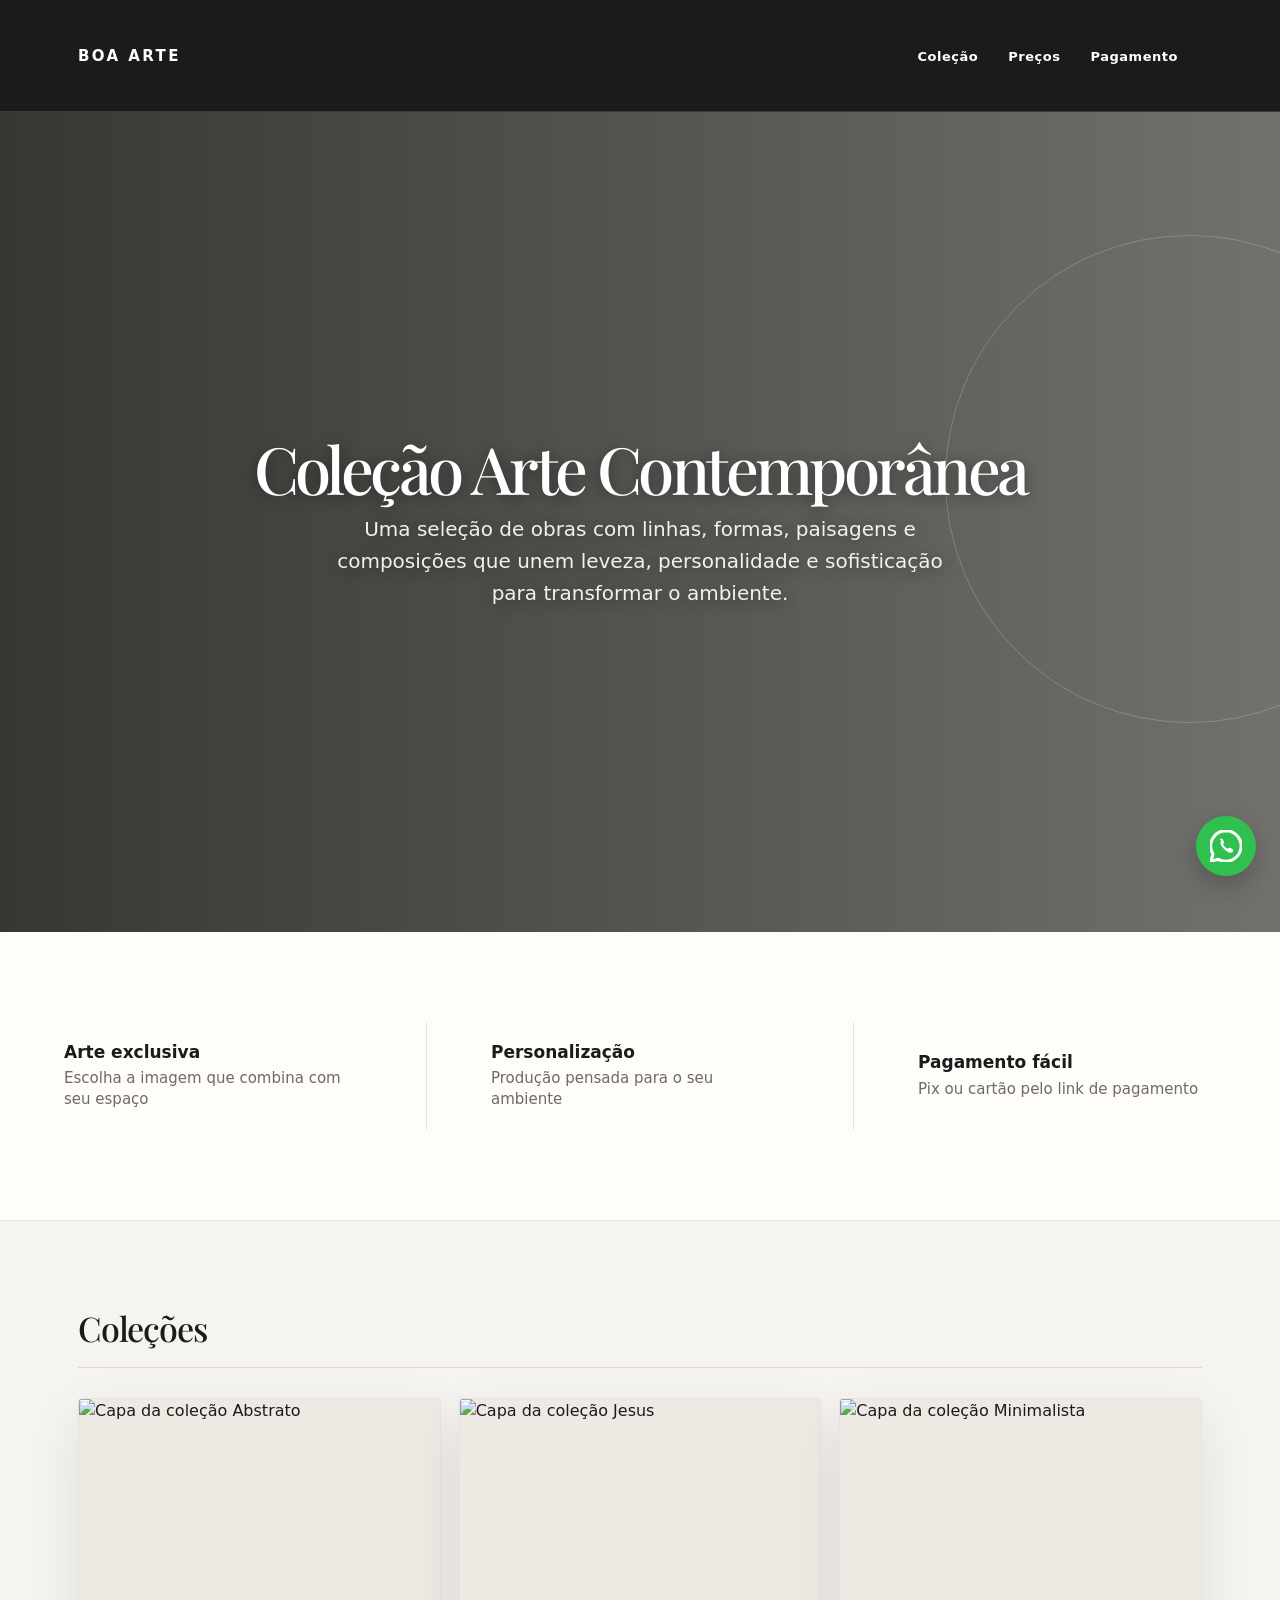
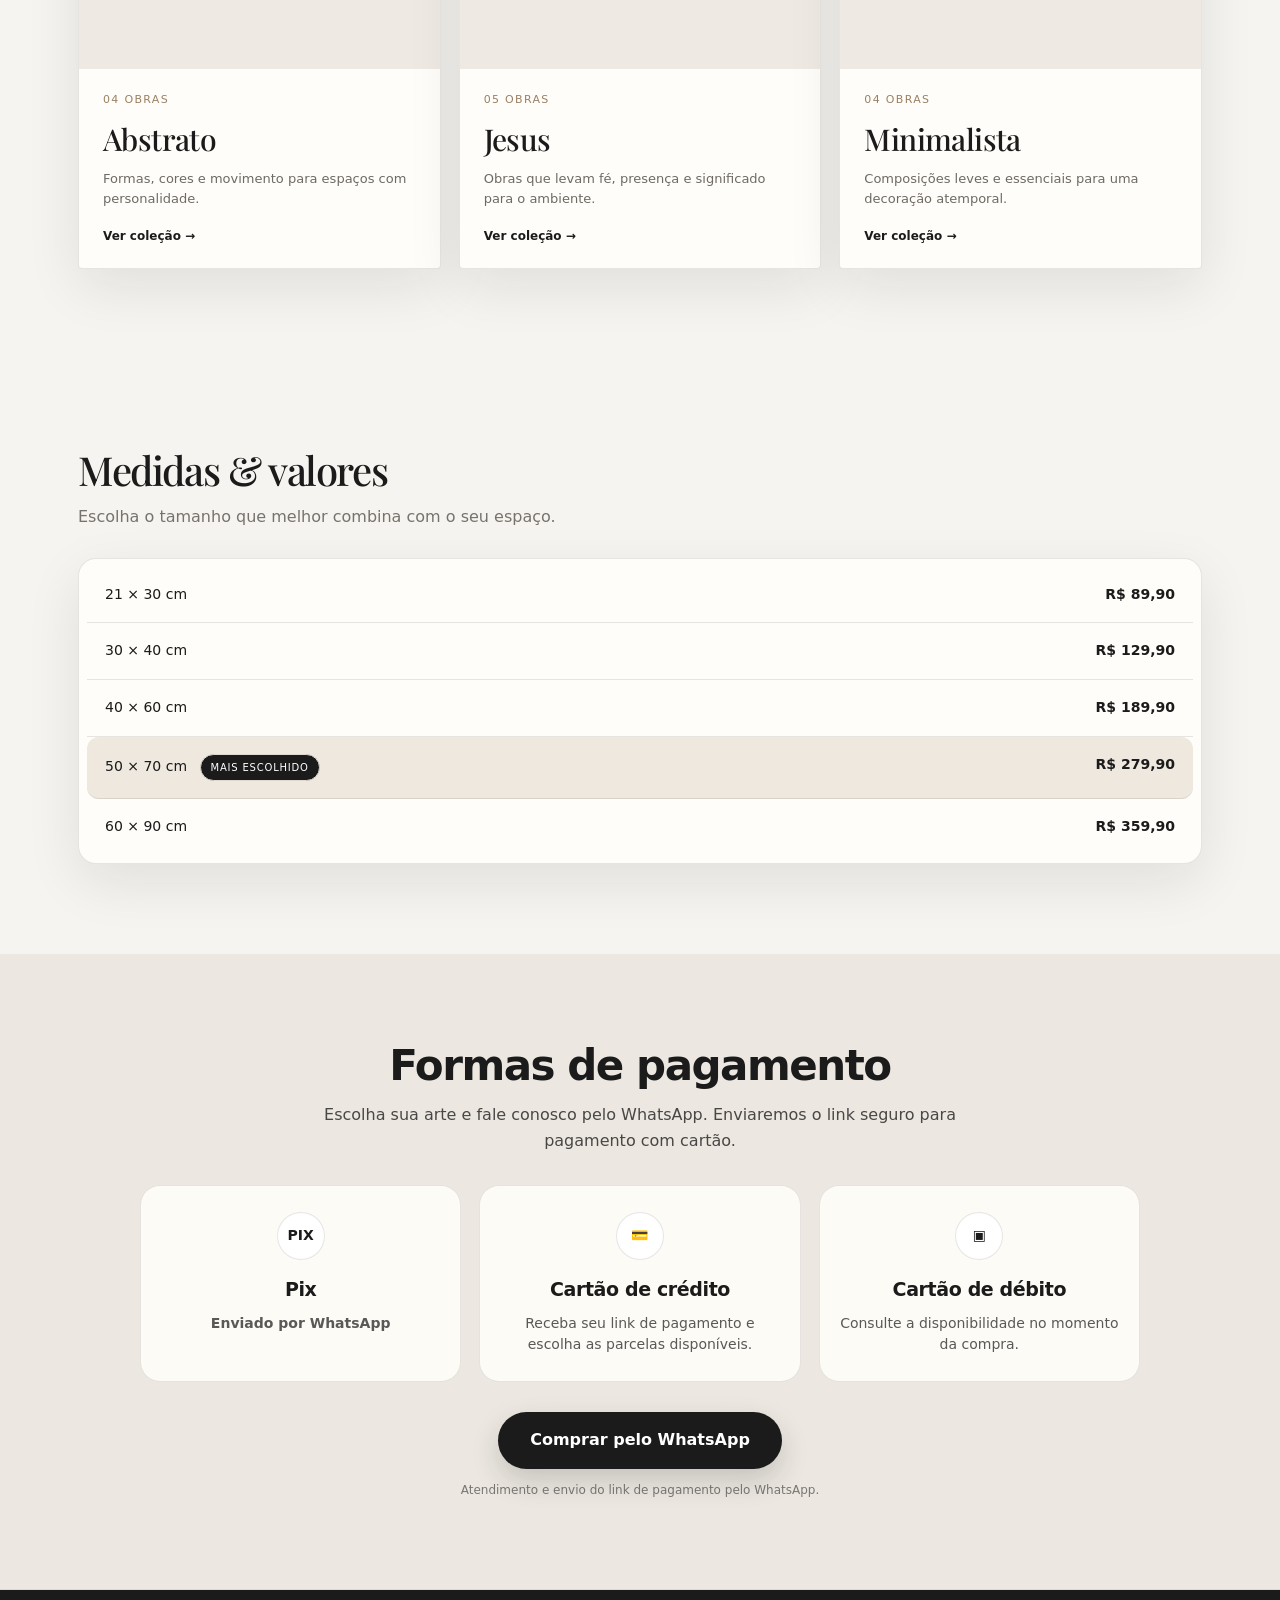
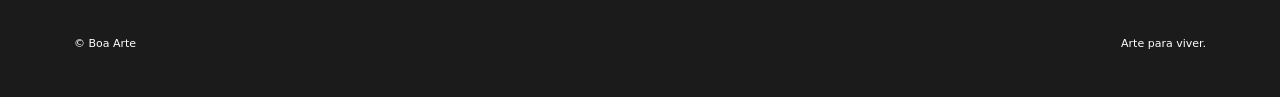
==== index.html @ 012f5e2d "fix: corrige nome do arquivo inicial" ====
<!DOCTYPE html>

<html lang="pt-BR">
<head>
<meta charset="utf-8"/>
<meta content="width=device-width, initial-scale=1.0" name="viewport"/>
<title>Boa Arte — Coleção Arte Contemporânea</title>
<link href="https://fonts.googleapis.com" rel="preconnect"/>
<link crossorigin="" href="https://fonts.gstatic.com" rel="preconnect"/>
<link href="https://fonts.googleapis.com/css2?family=DM+Sans:wght@400;500;600&amp;family=Playfair+Display:wght@500;600&amp;display=swap" rel="stylesheet"/>
<link rel="stylesheet" href="css/style.css">
<script src="js/script.js" defer></script>
</head>

<body class="home">

<header>
<div class="nav">
<div class="logo">BOA ARTE</div>
<nav>
<a href="#colecao">Coleção</a>
<a href="#precos">Preços</a>
<a href="#pagamento">Pagamento</a>
</nav>
</div>
</header>

<main>
<section class="hero">
<div class="hero-title"><h1>Coleção Arte Contemporânea</h1></div>
<div class="hero-description"><p>Uma seleção de obras com linhas, formas, paisagens e composições que unem leveza, personalidade e sofisticação para transformar o ambiente.</p></div>
</section>

<section class="trust-strip" aria-label="Diferenciais Boa Arte">
  <div class="trust-inner">
    <div><strong>Arte exclusiva</strong><span>Escolha a imagem que combina com seu espaço</span></div>
    <div><strong>Personalização</strong><span>Produção pensada para o seu ambiente</span></div>
    <div><strong>Pagamento fácil</strong><span>Pix ou cartão pelo link de pagamento</span></div>
  </div>
</section>

<section class="collection" id="colecao">
  <div class="section-head">
    <div>
      <h2 id="collectionTitle">Coleções</h2>
    </div>
    <a class="collection-back" id="collectionBack" href="#colecao" hidden>← Todas as coleções</a>
  </div>
  <div class="collection-grid" id="collectionGrid" aria-live="polite"></div>
</section>

<section class="prices" id="precos">
<h2>Medidas &amp; valores</h2>
<p class="sub">Escolha o tamanho que melhor combina com o seu espaço.</p>
<div class="price-box">
    <div class="price-row"><span>21 × 30 cm</span><span>R$ 89,90</span></div>
    <div class="price-row"><span>30 × 40 cm</span><span>R$ 129,90</span></div>
    <div class="price-row"><span>40 × 60 cm</span><span>R$ 189,90</span></div>
    <div class="price-row highlight"><span>50 × 70 cm <small class="badge">Mais escolhido</small></span><span>R$ 279,90</span></div>
    <div class="price-row"><span>60 × 90 cm</span><span>R$ 359,90</span></div>
  </div>
</section>

<section id="pagamento" class="payment-section">
  <div class="section-inner">
    <h2>Formas de pagamento</h2>
    <p class="payment-intro">Escolha sua arte e fale conosco pelo WhatsApp. Enviaremos o link seguro para pagamento com cartão.</p>

    <div class="payment-grid">
      <div class="payment-card">
        <div class="payment-icon">PIX</div>
        <h3>Pix</h3>
        <p><strong>Enviado por WhatsApp</strong></p>
      </div>

      <div class="payment-card">
        <div class="payment-icon">💳</div>
        <h3>Cartão de crédito</h3>
        <p>Receba seu link de pagamento e escolha as parcelas disponíveis.</p>
      </div>

      <div class="payment-card">
        <div class="payment-icon">▣</div>
        <h3>Cartão de débito</h3>
        <p>Consulte a disponibilidade no momento da compra.</p>
      </div>
    </div>

    <a class="payment-button" href="https://wa.me/5511963658837?text=Olá!%20Quero%20comprar%20um%20quadro%20da%20Boa%20Arte.%20Gostaria%20de%20receber%20o%20link%20de%20pagamento%20com%20cartão." target="_blank" rel="noopener">
      Comprar pelo WhatsApp
    </a>
    <p class="payment-note">Atendimento e envio do link de pagamento pelo WhatsApp.</p>
  </div>
</section>

</main>
<footer>
<span>© Boa Arte</span>
<span>Arte para viver.</span>
</footer>
<a class="whatsapp-float" href="https://wa.me/5511963658837?text=Ol%C3%A1!%20Quero%20saber%20mais%20sobre%20as%20artes%20da%20Boa%20Arte." target="_blank" rel="noopener" aria-label="Falar com a Boa Arte pelo WhatsApp">
  <span aria-hidden="true"><svg viewBox="3 3 18 18" focusable="false"><path d="M12 3.4a8.6 8.6 0 0 0-7.3 13.1L3.5 20.6l4.2-1.1A8.6 8.6 0 1 0 12 3.4Z" fill="none" stroke="currentColor" stroke-width="1.7" stroke-linejoin="round"/><path d="M8.5 8.2c.2-.3.4-.3.7-.3h.5c.2 0 .4.1.5.4l.7 1.5c.1.2.1.4-.1.6l-.5.6c.6 1.1 1.5 2 2.6 2.6l.6-.5c.2-.2.4-.2.6-.1l1.5.7c.3.1.4.3.4.5v.5c0 .3 0 .5-.3.7-.4.3-1 .5-1.5.4-2.1-.5-4.8-3.2-5.3-5.3-.1-.5.1-1.1.4-1.5Z" fill="currentColor"/></svg></span> WhatsApp
</a>

<div class="image-lightbox" id="imageLightbox" aria-hidden="true">
  <button class="lightbox-close" id="lightboxClose" aria-label="Fechar imagem">&times;</button>
  <img id="lightboxImage" src="" alt="Obra ampliada">
</div>

</body>
</html>
---- css/style.css ----
:root {
  --bg:#f5f1eb;
  --paper:#fbfaf7;
  --ink:#262522;
  --muted:#77736c;
  --line:#ded8cf;
  --accent:#8b6b50;
}
* { box-sizing:border-box; }
html { scroll-behavior:smooth; }
body {
  margin:0;
  background:var(--bg);
  color:var(--ink);
  font-family:"DM Sans",sans-serif;
}
a { color:inherit; text-decoration:none; }
header {
  position:sticky; top:0; z-index:10;
  background:rgba(245,241,235,.9);
  backdrop-filter:blur(14px);
  border-bottom:1px solid rgba(222,216,207,.8);
}
.nav {
  max-width:1180px; margin:auto; padding:18px 28px;
  display:flex; align-items:center; justify-content:space-between;
}
.logo { font-weight:600; letter-spacing:.16em; font-size:15px; }
nav { display:flex; gap:28px; color:var(--muted); font-size:13px; }
nav a:hover { color:var(--ink); }
.hero {
  max-width:1180px; margin:0 auto; padding:90px 28px 55px;
}

h1 {
  font-family:"Playfair Display",serif;
  font-size:clamp(44px,7vw,82px);
  line-height:.98; font-weight:500; margin:0 0 22px;
  max-width:850px;
}
.hero p {
  max-width:620px; color:var(--muted); font-size:17px;
  line-height:1.75; margin:0;
}
.collection {
  max-width:1180px; margin:auto; padding:25px 28px 85px;
}
.section-head {
  display:flex; justify-content:space-between; align-items:end;
  border-bottom:1px solid var(--line); padding-bottom:20px; margin-bottom:30px;
}
.section-head h2 {
  font-family:"Playfair Display",serif; font-size:34px; font-weight:500; margin:0;
}
.section-head span { color:var(--muted); font-size:13px; }
.gallery {
  display:grid; grid-template-columns:repeat(2,minmax(0,1fr)); gap:22px;
}
.art-card {
  background:var(--paper); border:1px solid var(--line);
  overflow:hidden;
}
.art-card.featured { grid-column:1 / -1; }
.image-wrap {
  background:#eeeae3; width:100%; aspect-ratio:4/3;
  display:flex; align-items:center; justify-content:center; padding:18px;
}
.featured .image-wrap { aspect-ratio:16/8; padding:24px; }
.image-wrap img {
  width:100%; height:100%; object-fit:contain; display:block;
}
.art-info {
  padding:18px 20px 21px; display:grid;
  grid-template-columns:42px 1fr; column-gap:10px; align-items:start;
}
.number { color:var(--accent); font-size:11px; letter-spacing:.1em; padding-top:5px; }
.art-info h3 {
  font-family:"Playfair Display",serif; font-size:24px; font-weight:500; margin:0 0 5px;
}
.art-info p { grid-column:2; color:var(--muted); font-size:12px; margin:0; }
.prices, .personalize, .contact {
  max-width:1180px; margin:auto; padding:75px 28px;
}
.prices h2, .personalize h2, .contact h2 {
  font-family:"Playfair Display",serif; font-size:40px; font-weight:500; margin:0 0 12px;
}
.sub { color:var(--muted); margin:0 0 28px; line-height:1.7; }
.price-box {
  background:var(--paper); border:1px solid var(--line);
  overflow:hidden;
}
.price-row {
  display:grid; grid-template-columns:1fr 1fr; padding:16px 20px;
  border-bottom:1px solid var(--line); font-size:14px;
}
.price-row:last-child { border-bottom:0; }
.price-row span:last-child { text-align:right; font-weight:600; }
.highlight { background:#eee7df; }
.badge {
  display:inline-block; margin-left:8px; padding:3px 7px; border:1px solid var(--line);
  border-radius:30px; font-size:9px; letter-spacing:.08em; text-transform:uppercase;
}
.note { color:var(--muted); font-size:12px; margin-top:14px; }
.personalize {
  background:#292824; color:#f8f5ef; max-width:none; padding-left:max(28px, calc((100% - 1180px)/2 + 28px)); padding-right:max(28px, calc((100% - 1180px)/2 + 28px));
}
.personalize .sub { color:#c8c3bb; max-width:680px; }
.button {
  display:inline-flex; align-items:center; gap:10px; padding:14px 20px;
  border:1px solid rgba(255,255,255,.35); border-radius:2px; color:white;
  font-size:13px; transition:.2s;
}
.button:hover { background:#f8f5ef; color:#292824; }
.contact {
  text-align:center;
}
.contact .sub { max-width:620px; margin:0 auto 28px; }
.actions { display:flex; justify-content:center; gap:12px; flex-wrap:wrap; }
.action {
  border:1px solid var(--ink); padding:13px 20px; font-size:13px;
}
.action:hover { background:var(--ink); color:white; }
footer {
  border-top:1px solid var(--line); max-width:1180px; margin:auto;
  padding:25px 28px 40px; display:flex; justify-content:space-between;
  color:var(--muted); font-size:11px;
}
@media(max-width:720px) {
  nav { display:none; }
  .hero { padding-top:65px; }
  .gallery { grid-template-columns:1fr; }
  .art-card.featured { grid-column:auto; }
  .featured .image-wrap { aspect-ratio:4/3; }
  .section-head { display:block; }
  .section-head span { display:block; margin-top:8px; }
  .price-row { grid-template-columns:1fr; gap:5px; }
  .price-row span:last-child { text-align:left; }
  footer { display:block; }
  footer span { display:block; margin-top:8px; }
}

/* Coleção ampliada: imagens anteriores + novas */
.gallery{grid-template-columns:repeat(3,minmax(0,1fr));}
@media(max-width:900px){.gallery{grid-template-columns:repeat(2,minmax(0,1fr));}}
@media(max-width:720px){.gallery{grid-template-columns:1fr;}}

/* Destaque da 4ª arte */
.gallery .art-card:nth-child(4) {
  grid-column: 1 / -1;
}
.gallery .art-card:nth-child(4) .image-wrap {
  aspect-ratio: 16 / 9;
  min-height: 460px;
  padding: 28px;
}
@media (max-width:720px) {
  .gallery .art-card:nth-child(4) {
    grid-column: auto;
  }
  .gallery .art-card:nth-child(4) .image-wrap {
    aspect-ratio: 4 / 3;
    min-height: 0;
  }
}


/* Visualização ampliada das obras */
.image-wrap { cursor: zoom-in; }
.image-lightbox {
  position:fixed; inset:0; z-index:9999;
  display:none; align-items:center; justify-content:center;
  padding:28px;
  background:rgba(20,19,17,.92);
  backdrop-filter:blur(8px);
}
.image-lightbox.open { display:flex; }
.image-lightbox img {
  max-width:94vw; max-height:92vh;
  width:auto; height:auto;
  object-fit:contain;
  box-shadow:0 18px 60px rgba(0,0,0,.45);
  cursor:zoom-out;
}
.lightbox-close {
  position:absolute; top:18px; right:24px;
  width:44px; height:44px;
  border:1px solid rgba(255,255,255,.45);
  background:rgba(255,255,255,.08);
  color:#fff; border-radius:50%;
  font-size:28px; line-height:40px;
  text-align:center; cursor:pointer;
}
.lightbox-close:hover { background:rgba(255,255,255,.18); }
@media(max-width:720px) {
  .image-lightbox { padding:16px; }
  .image-lightbox img { max-width:96vw; max-height:88vh; }
  .lightbox-close { top:12px; right:14px; }
}


.payment-section{padding:70px 20px;background:#faf9f6}
.payment-section .section-inner{max-width:1100px;margin:0 auto;text-align:center}
.payment-section h2{font-size:clamp(28px,4vw,42px);margin:0 0 14px}
.payment-intro{max-width:650px;margin:0 auto 32px;line-height:1.6;opacity:.78}
.payment-grid{display:grid;grid-template-columns:repeat(3,1fr);gap:18px;margin:0 auto 30px}
.payment-card{background:#fff;border:1px solid rgba(0,0,0,.08);border-radius:18px;padding:26px 20px;box-shadow:0 8px 24px rgba(0,0,0,.05)}
.payment-icon{font-weight:700;font-size:20px;margin-bottom:12px}
.payment-card h3{margin:0 0 8px;font-size:19px}
.payment-card p{margin:0;line-height:1.5;opacity:.72;font-size:14px}
.payment-button{display:inline-block;padding:15px 28px;border-radius:999px;background:#111;color:#fff;text-decoration:none;font-weight:700;transition:transform .2s ease,opacity .2s ease}
.payment-button:hover{transform:translateY(-2px);opacity:.9}
.payment-note{font-size:12px;opacity:.55;margin:12px 0 0}
@media (max-width:700px){.payment-grid{grid-template-columns:1fr}.payment-section{padding:50px 16px}}


/* ===== Boa Arte — acabamento profissional ===== */
:root{
  --ba-bg:#f6f4f0;
  --ba-paper:#fffdf9;
  --ba-ink:#1b1b1b;
  --ba-muted:#6e6a64;
  --ba-line:rgba(27,27,27,.11);
  --ba-accent:#9a8063;
  --ba-shadow:0 18px 55px rgba(25,22,18,.09);
}
html{scroll-behavior:smooth}
body{
  margin:0;
  background:var(--ba-bg);
  color:var(--ba-ink);
  font-family:Inter,system-ui,-apple-system,BlinkMacSystemFont,"Segoe UI",sans-serif;
  line-height:1.55;
}
body:before{
  content:"";
  display:block;
  height:3px;
  background:var(--ba-ink);
}
header{
  position:sticky;
  top:0;
  z-index:50;
  background:rgba(255,253,249,.94);
  backdrop-filter:blur(14px);
  border-bottom:1px solid var(--ba-line);
}
nav{
  max-width:1180px;
  margin:auto;
  min-height:72px;
  display:flex;
  align-items:center;
  justify-content:center;
  gap:30px;
  padding:0 24px;
}
nav a{
  color:var(--ba-ink);
  text-decoration:none;
  font-size:13px;
  font-weight:600;
  letter-spacing:.04em;
  transition:opacity .2s,transform .2s;
}
nav a:hover{opacity:.55;transform:translateY(-1px)}
main{overflow:hidden}
section{scroll-margin-top:90px}
.hero{
  min-height:76vh;
  display:flex;
  align-items:center;
  position:relative;
  background:
    radial-gradient(circle at 78% 24%,rgba(154,128,99,.15),transparent 28%),
    linear-gradient(135deg,#fbfaf7 0%,#f1eee8 100%);
}
.hero:after{
  content:"";
  position:absolute;
  width:38vw;height:38vw;
  max-width:520px;max-height:520px;
  border:1px solid rgba(27,27,27,.09);
  border-radius:50%;
  right:-12vw;top:15%;
  pointer-events:none;
}
.hero > *{
  position:relative;
  z-index:1;
}
.hero h1{
  max-width:850px;
  font-size:clamp(46px,7vw,92px);
  line-height:.98;
  letter-spacing:-.055em;
  margin:16px 0 24px;
}
.hero p{
  max-width:650px;
  color:var(--ba-muted);
  font-size:18px;
}
section:not(.hero){
  padding-top:90px!important;
  padding-bottom:90px!important;
}
section:not(.hero) > *{
  width:100%;
  max-width:1180px;
  margin-left:auto;
  margin-right:auto;
}
h2{
  letter-spacing:-.035em;
  font-size:clamp(32px,4vw,54px);
  line-height:1.05;
}
h3{letter-spacing:-.02em}
.image-wrap{
  background:var(--ba-paper)!important;
  border:1px solid var(--ba-line)!important;
  border-radius:4px!important;
  box-shadow:var(--ba-shadow);
  overflow:hidden;
  transition:transform .35s ease,box-shadow .35s ease;
}
.image-wrap:hover{
  transform:translateY(-5px);
  box-shadow:0 25px 65px rgba(25,22,18,.14);
}
.image-wrap img{
  cursor:zoom-in;
  display:block;
  transition:transform .6s ease;
}
.image-wrap:hover img{transform:scale(1.025)}
.price-box{
  background:var(--ba-paper)!important;
  border:1px solid var(--ba-line)!important;
  border-radius:18px!important;
  box-shadow:var(--ba-shadow);
  padding:8px!important;
}
.price-row{
  padding:17px 18px!important;
  border-bottom:1px solid var(--ba-line)!important;
}
.price-row:last-child{border-bottom:0!important}
.highlight{
  background:#eee8df!important;
  border-radius:12px!important;
}
.badge{
  background:var(--ba-ink)!important;
  color:#fff!important;
  border-radius:999px!important;
  padding:5px 10px!important;
  font-size:10px!important;
  letter-spacing:.08em;
  text-transform:uppercase;
}
.payment-section{
  background:#ece8e1!important;
  position:relative;
}
.payment-section .payment-grid{max-width:1000px}
.payment-card{
  border:1px solid var(--ba-line)!important;
  border-radius:20px!important;
  background:rgba(255,253,249,.9)!important;
  box-shadow:none!important;
  transition:transform .25s,box-shadow .25s;
}
.payment-card:hover{
  transform:translateY(-4px);
  box-shadow:var(--ba-shadow);
}
.payment-icon{
  width:48px;height:48px;
  margin:0 auto 15px!important;
  display:flex;
  align-items:center;
  justify-content:center;
  border:1px solid var(--ba-line);
  border-radius:50%;
  background:#fff;
  font-size:14px!important;
}
.payment-button{
  background:var(--ba-ink)!important;
  box-shadow:0 12px 28px rgba(27,27,27,.18);
  padding:16px 32px!important;
}
.payment-button:hover{
  opacity:1!important;
  transform:translateY(-3px)!important;
}
footer{
  width:100%;
  max-width:none;
  margin:0;
  background:var(--ba-ink);
  color:#fff;
  padding:45px max(24px, calc((100% - 1180px)/2 + 24px));
}
footer a{color:#fff}
.whatsapp-float{
  position:fixed;
  right:24px;
  bottom:24px;
  z-index:100;
  display:grid;
  place-items:center;
  width:58px;
  height:58px;
  border-radius:50%;
  background:#25d366;
  color:#fff;
  font-size:0;
  box-shadow:0 10px 24px rgba(0,0,0,.2);
  transition:background-color .2s ease,transform .2s ease;
}
.whatsapp-float span{
  display:flex;
  align-items:center;
  justify-content:center;
  width:100%;
  height:100%;
  font-size:0;
  line-height:1;
}
.whatsapp-float svg{
  width:34px;
  height:34px;
  display:block;
}
.whatsapp-float:hover{
  background:#20bd5a;
  color:#fff;
  transform:translateY(-2px);
}
.image-lightbox{
  background:rgba(12,11,10,.92)!important;
  backdrop-filter:blur(8px);
}
.image-lightbox img{
  max-width:min(92vw,1500px)!important;
  max-height:88vh!important;
  object-fit:contain;
  box-shadow:0 30px 90px rgba(0,0,0,.4);
}
.image-lightbox .close{
  width:44px!important;height:44px!important;
  border-radius:50%!important;
  background:rgba(255,255,255,.12)!important;
  color:#fff!important;
  border:1px solid rgba(255,255,255,.25)!important;
}
@media(max-width:760px){
  nav{gap:14px;justify-content:flex-start;overflow-x:auto;white-space:nowrap}
  nav a{font-size:11px}
  .hero{min-height:68vh}
  .hero h1{font-size:48px}
  section:not(.hero){padding-top:62px!important;padding-bottom:62px!important}
  .whatsapp-float{right:16px;bottom:16px}
}

/* Botao WhatsApp circular */
a.whatsapp-float{
  display:flex;
  justify-content:center;
  align-items:center;
  width:60px;
  height:60px;
  padding:0;
  border:0;
  border-radius:100%;
  background-color:#30c04f;
  color:#fff;
  box-shadow:0 10px 24px rgba(0,0,0,.2);
}
a.whatsapp-float:hover{
  background-color:#2bac47;
  color:#fff;
  transform:none;
}
a.whatsapp-float span{
  width:32px;
  height:32px;
}
a.whatsapp-float svg{
  width:32px;
  height:32px;
}


.trust-strip{width:100%;padding:0!important;background:#fffdf9!important;border-bottom:1px solid var(--ba-line)}
.trust-inner{width:100%;max-width:none!important;display:grid;grid-template-columns:repeat(3,minmax(0,1fr));gap:1px;background:var(--ba-line)}
.trust-inner>div{background:#fffdf9;min-height:108px;padding:18px clamp(24px,5vw,80px);display:flex;flex-direction:column;justify-content:center}
.trust-inner strong{display:block;font-size:17px;line-height:1.25;margin-bottom:5px}
.trust-inner span{display:block;color:var(--ba-muted);font-size:15px;line-height:1.4}
@media(max-width:760px){.trust-inner{grid-template-columns:1fr}.trust-inner>div{min-height:92px;padding:16px 24px}}

/* Capa estatica da home */
body.home .hero{
  width:100%;
  max-width:none;
  margin:0;
  display:grid;
  grid-template-columns:minmax(0,1fr);
  grid-template-rows:auto auto;
  column-gap:clamp(22px,3vw,58px);
  row-gap:12px;
  align-content:center;
  align-items:center;
  min-height:clamp(560px, calc(100vh - 72px), 820px);
  padding:clamp(72px, 9vw, 120px) max(28px, calc((100% - 1180px)/2 + 28px));
  background-image:
    linear-gradient(90deg,rgba(20,18,15,.84),rgba(20,18,15,.58)),
    url("../assets/images/fundo-cover.jpg");
  background-position:center;
  background-size:cover;
  overflow:hidden;
  color:#fff;
}
body.home .hero h1,
body.home .hero p{
  position:relative;
  z-index:2;
  color:#fff;
  text-shadow:0 2px 16px rgba(0,0,0,.42);
}
body.home .hero-title,
body.home .hero-description{
  min-width:0;
}
body.home .hero-title{
  grid-column:1;
  grid-row:1;
  width:100%;
  text-align:center;
}
body.home .hero-description{
  grid-column:1;
  grid-row:2;
  justify-self:center;
  text-align:center;
}
body.home .hero h1{
  min-width:0;
  max-width:none;
  margin:0;
  font-size:clamp(50px,5.1vw,78px);
  line-height:1.02;
}
body.home .hero p{
  max-width:620px;
  margin:0;
  font-size:20px;
  line-height:1.6;
}
body.home .hero p{color:rgba(255,255,255,.92)}
body.home .hero:after{border-color:rgba(255,255,255,.2)}
@media(max-width:760px){
  body.home .hero{
    min-height:clamp(520px, calc(100vh - 60px), 720px);
    padding:72px 24px;
    grid-template-columns:1fr;
    row-gap:12px;
  }
  body.home .hero-title{grid-column:1;grid-row:1}
  body.home .hero-description{grid-column:1;grid-row:2}
  body.home .hero h1{font-size:clamp(48px,12vw,72px)}
  body.home .hero p{font-size:18px}
}

/* Header alinhado ao footer */
header{
  background:var(--ba-ink);
  border-bottom-color:rgba(255,255,255,.14);
  backdrop-filter:none;
}
.logo,
nav a{color:#fff}
nav a:hover{color:#fff;opacity:.65}
header .nav nav{
  max-width:none;
  margin:0 0 0 auto;
  justify-content:flex-end;
  flex:0 0 auto;
}

/* Cartoes de colecao: coluna estreita e capas sem distorcao */
.collection-grid{
  width:min(100%, 980px);
  margin:0 auto!important;
  display:grid;
  grid-template-columns:repeat(3, minmax(0, 1fr));
  gap:18px;
}
.collection-card{
  display:flex;
  flex-direction:column;
  background:var(--ba-paper);
  border:1px solid var(--ba-line);
  border-radius:4px;
  overflow:hidden;
  box-shadow:var(--ba-shadow);
  transition:transform .25s ease,box-shadow .25s ease;
}
.collection-card:hover{
  transform:translateY(-3px);
  box-shadow:0 25px 65px rgba(25,22,18,.14);
}
.collection-cover{
  aspect-ratio:4 / 3;
  min-width:0;
  background:#eeeae3;
  overflow:hidden;
}
.collection-cover img{
  display:block;
  width:100%;
  height:100%;
  object-fit:contain;
}
.collection-card-info{
  display:flex;
  flex-direction:column;
  flex:1;
  justify-content:flex-start;
  padding:22px 24px;
}
.collection-number{
  color:var(--ba-accent);
  font-size:11px;
  letter-spacing:.12em;
  text-transform:uppercase;
}
.collection-card h3{
  margin:8px 0 6px;
  font-family:"Playfair Display",serif;
  font-size:30px;
  font-weight:500;
}
.collection-card p{
  margin:0;
  color:var(--ba-muted);
  font-size:13px;
  line-height:1.55;
}
.collection-link{
  margin-top:18px;
  font-size:12px;
  font-weight:700;
}
.collection-back{
  display:inline-flex;
  align-items:center;
  justify-content:center;
  min-height:46px;
  padding:0 18px;
  border:1px solid var(--ba-ink);
  border-radius:999px;
  background:var(--ba-ink);
  color:#fff;
  font-size:14px;
  font-weight:600;
  white-space:nowrap;
  transition:background-color .2s ease,color .2s ease,transform .2s ease;
}
.collection-back:hover{
  background:transparent;
  color:var(--ba-ink);
  transform:translateY(-2px);
}
.collection-back[hidden]{display:none}
.collection-hero{
  min-height:clamp(280px,38vh,440px);
  padding-top:64px;
  padding-bottom:64px;
}
.collection-hero h1{margin-bottom:12px}
.collection-hero p{margin:0;max-width:580px}
@media(max-width:600px){
  .collection-grid{grid-template-columns:1fr}
  .collection-card-info{padding:16px}
  .collection-card h3{font-size:24px}
  .collection-card p{font-size:12px}
  .collection-link{margin-top:12px}
  .collection-hero{min-height:300px;padding:54px 24px}
  .section-head{gap:18px}
  .collection-back{min-height:44px;padding:0 15px;font-size:13px}
}
@media(max-width:360px){
  .nav{padding:16px 16px}
  .logo{font-size:13px;letter-spacing:.12em}
  body.home .hero{
    min-height:500px;
    padding:52px 16px;
    row-gap:14px;
  }
  body.home .hero h1{
    font-size:clamp(38px,12vw,46px);
    line-height:1;
  }
  body.home .hero p{
    max-width:290px;
    font-size:16px;
    line-height:1.45;
  }
  .trust-inner>div{
    min-height:82px;
    padding:14px 16px;
  }
  .trust-inner strong{font-size:15px;margin-bottom:3px}
  .trust-inner span{font-size:13px;line-height:1.35}
  .collection,
  .prices{padding-left:16px!important;padding-right:16px!important}
  .section-head{margin-bottom:22px}
  .section-head h2{font-size:32px}
  .collection-back{margin-top:14px}
  .collection-card-info{padding:15px}
  .collection-card h3{font-size:22px}
  .collection-card p{font-size:13px}
  .price-row{padding:14px 15px!important;font-size:13px}
  .badge{margin-left:4px;padding:4px 7px!important;font-size:9px!important}
  .payment-section{padding-left:16px!important;padding-right:16px!important}
  .payment-card{padding:22px 16px}
  .payment-button{padding:14px 18px!important;font-size:13px}
  footer{padding-left:16px;padding-right:16px}
}
body.home header{backdrop-filter:none}
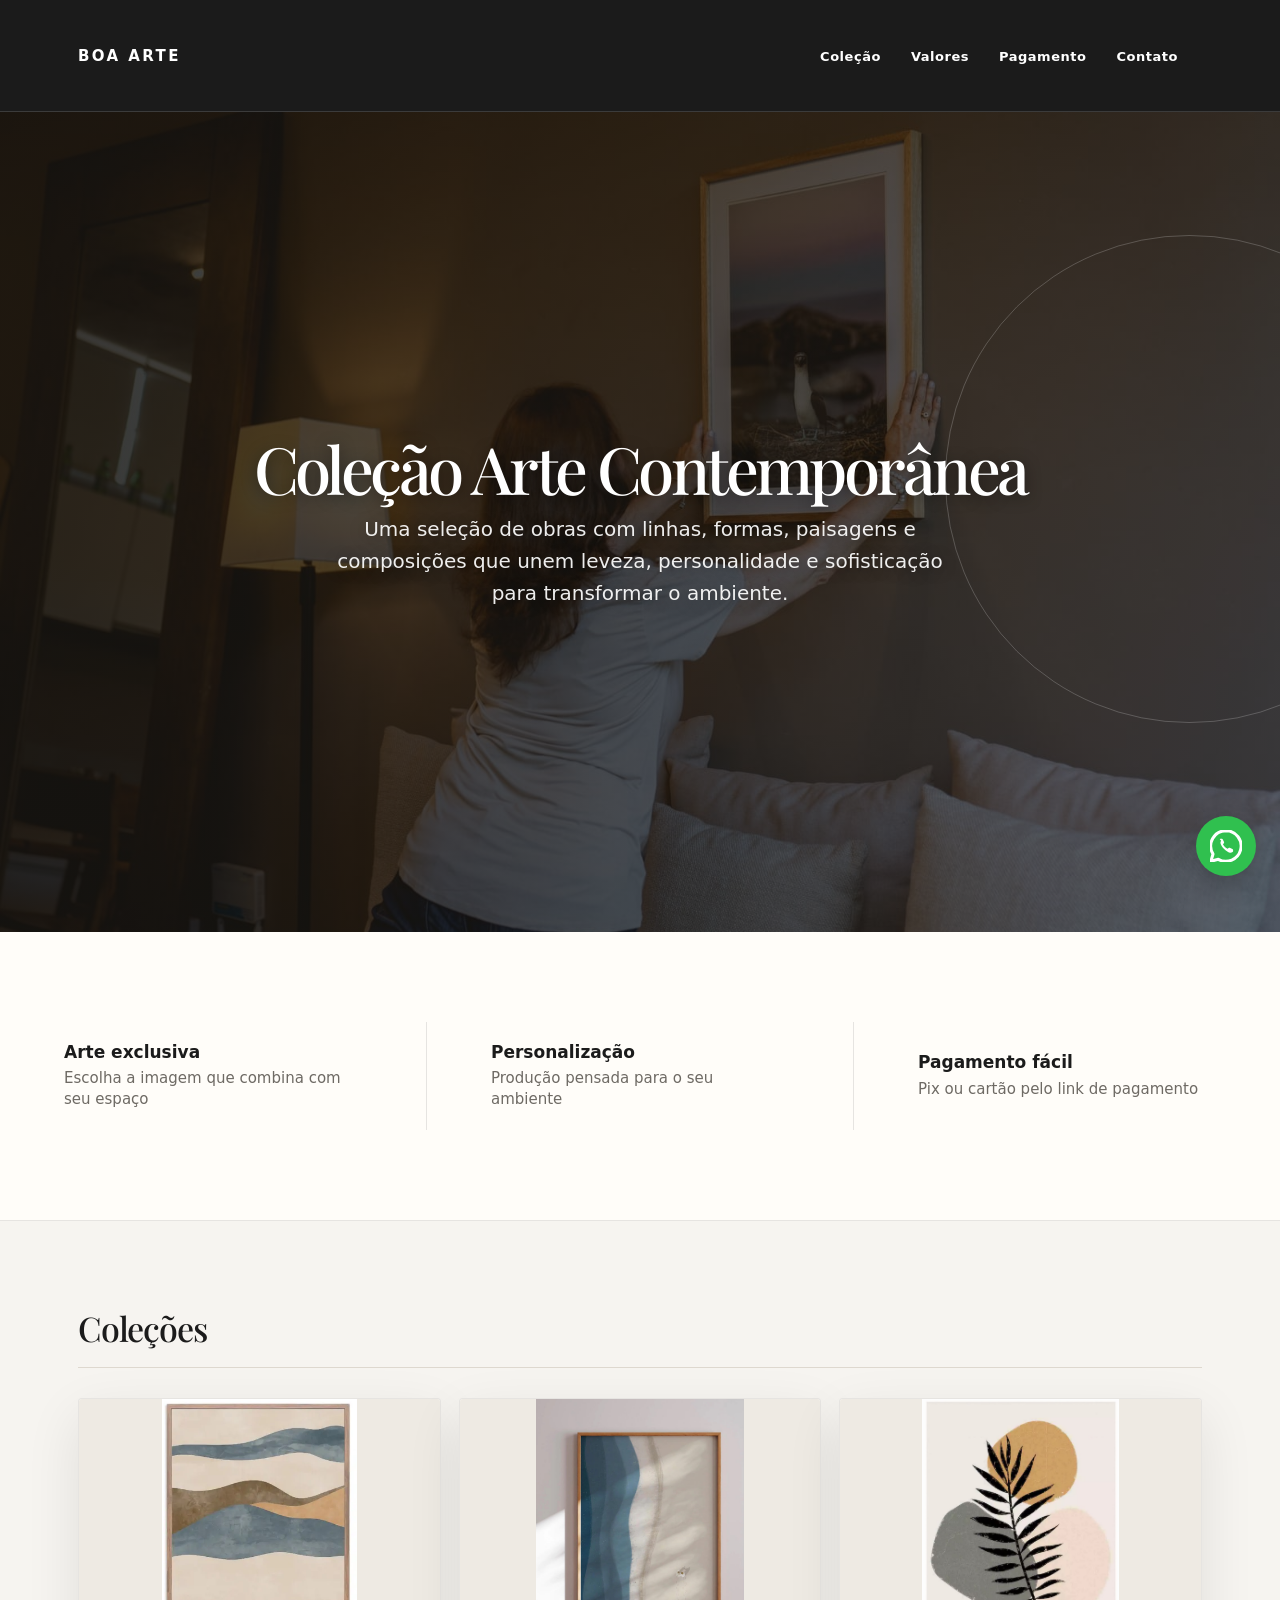
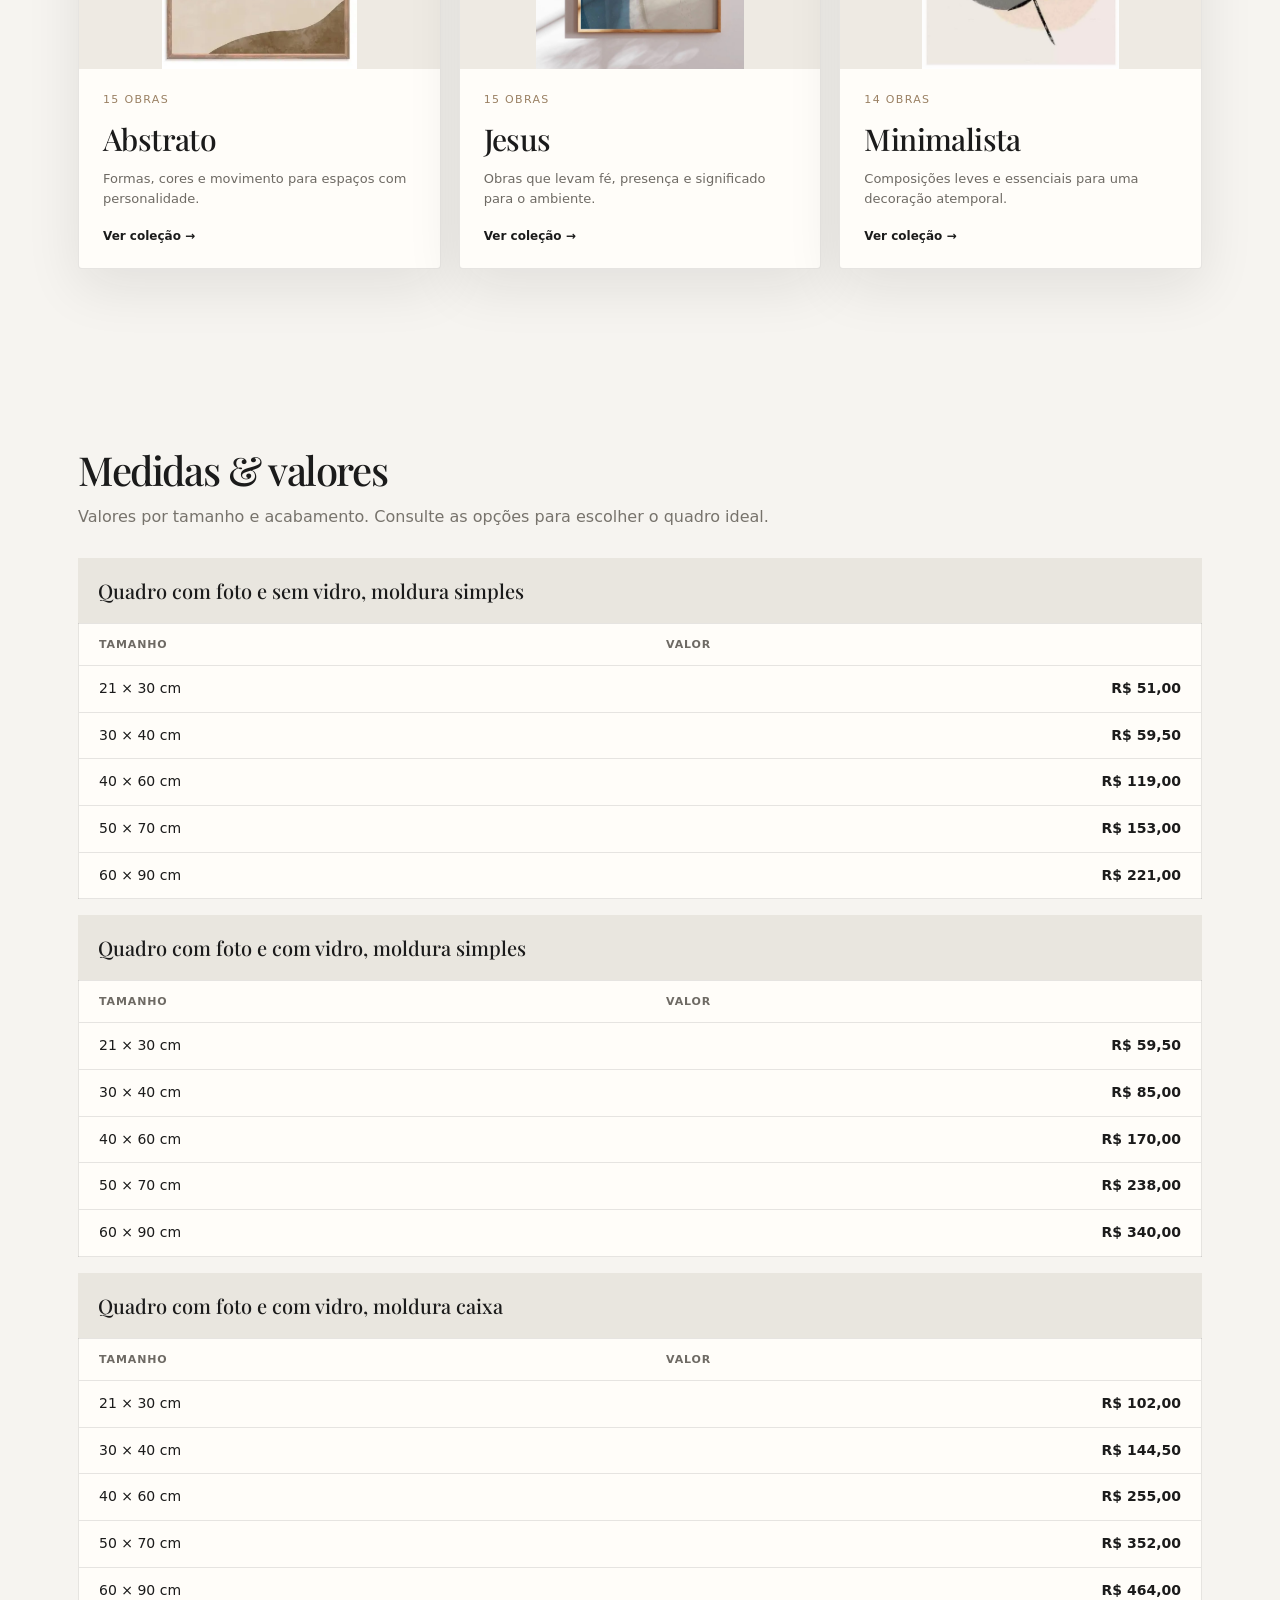
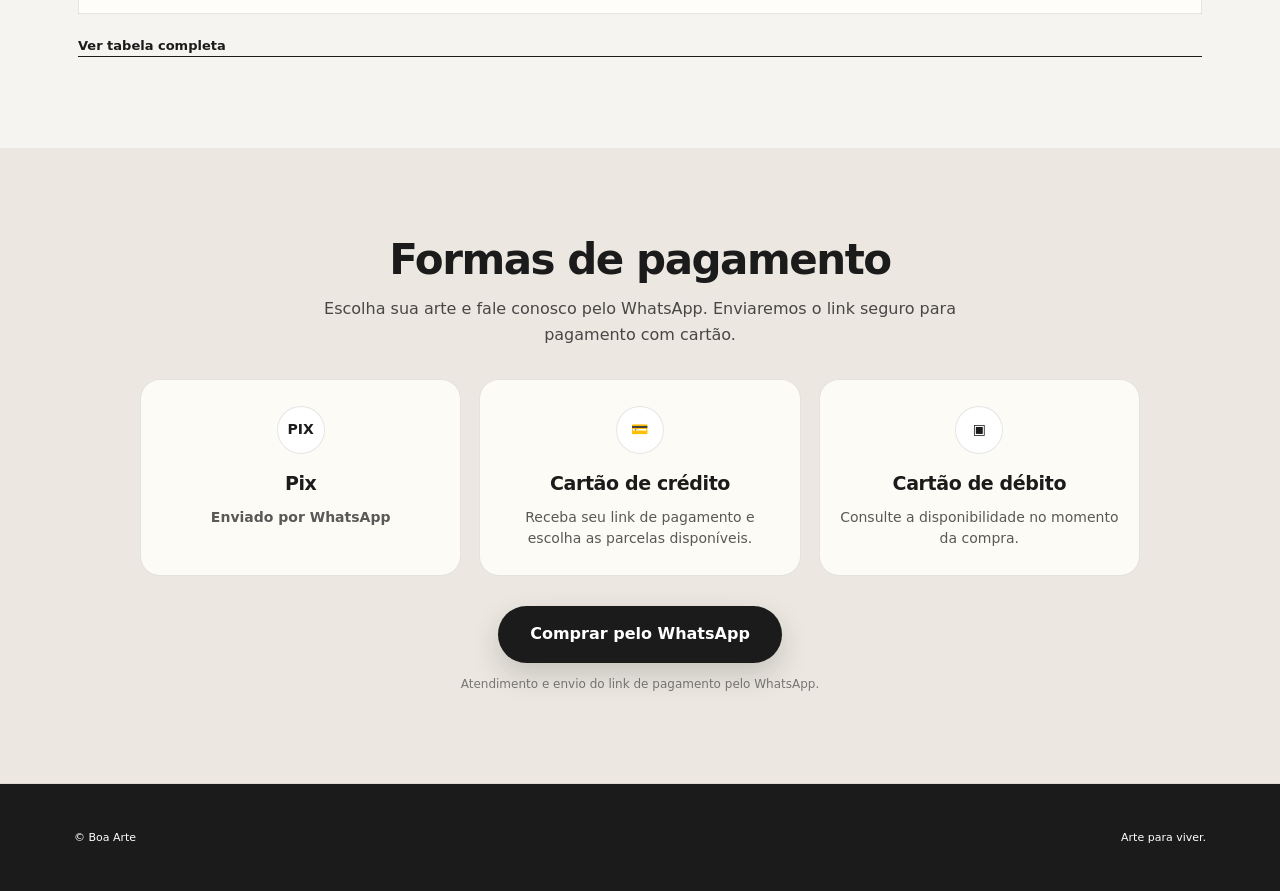
==== commit 63cef123: "feature: Tabela de valores" ====
--- a/index.html
+++ b/index.html
@@ -16,11 +16,12 @@
 
 <header>
 <div class="nav">
-<div class="logo">BOA ARTE</div>
+<a class="logo" href="index.html">BOA ARTE</a>
 <nav>
 <a href="#colecao">Coleção</a>
-<a href="#precos">Preços</a>
+<a href="valores.html">Valores</a>
 <a href="#pagamento">Pagamento</a>
+<a href="https://wa.me/5511963658837?text=Ol%C3%A1!%20Quero%20falar%20sobre%20uma%20obra%20da%20Boa%20Arte." target="_blank" rel="noopener">Contato</a>
 </nav>
 </div>
 </header>
@@ -51,14 +52,43 @@
 
 <section class="prices" id="precos">
 <h2>Medidas &amp; valores</h2>
-<p class="sub">Escolha o tamanho que melhor combina com o seu espaço.</p>
-<div class="price-box">
-    <div class="price-row"><span>21 × 30 cm</span><span>R$ 89,90</span></div>
-    <div class="price-row"><span>30 × 40 cm</span><span>R$ 129,90</span></div>
-    <div class="price-row"><span>40 × 60 cm</span><span>R$ 189,90</span></div>
-    <div class="price-row highlight"><span>50 × 70 cm <small class="badge">Mais escolhido</small></span><span>R$ 279,90</span></div>
-    <div class="price-row"><span>60 × 90 cm</span><span>R$ 359,90</span></div>
-  </div>
+<p class="sub">Valores por tamanho e acabamento. Consulte as opções para escolher o quadro ideal.</p>
+<div class="price-tables">
+  <table class="price-table">
+    <caption>Quadro com foto e sem vidro, moldura simples</caption>
+    <thead><tr><th scope="col">Tamanho</th><th scope="col">Valor</th></tr></thead>
+    <tbody>
+      <tr><th scope="row">21 × 30 cm</th><td>R$ 51,00</td></tr>
+      <tr><th scope="row">30 × 40 cm</th><td>R$ 59,50</td></tr>
+      <tr><th scope="row">40 × 60 cm</th><td>R$ 119,00</td></tr>
+      <tr><th scope="row">50 × 70 cm</th><td>R$ 153,00</td></tr>
+      <tr><th scope="row">60 × 90 cm</th><td>R$ 221,00</td></tr>
+    </tbody>
+  </table>
+  <table class="price-table">
+    <caption>Quadro com foto e com vidro, moldura simples</caption>
+    <thead><tr><th scope="col">Tamanho</th><th scope="col">Valor</th></tr></thead>
+    <tbody>
+      <tr><th scope="row">21 × 30 cm</th><td>R$ 59,50</td></tr>
+      <tr><th scope="row">30 × 40 cm</th><td>R$ 85,00</td></tr>
+      <tr><th scope="row">40 × 60 cm</th><td>R$ 170,00</td></tr>
+      <tr><th scope="row">50 × 70 cm</th><td>R$ 238,00</td></tr>
+      <tr><th scope="row">60 × 90 cm</th><td>R$ 340,00</td></tr>
+    </tbody>
+  </table>
+  <table class="price-table">
+    <caption>Quadro com foto e com vidro, moldura caixa</caption>
+    <thead><tr><th scope="col">Tamanho</th><th scope="col">Valor</th></tr></thead>
+    <tbody>
+      <tr><th scope="row">21 × 30 cm</th><td>R$ 102,00</td></tr>
+      <tr><th scope="row">30 × 40 cm</th><td>R$ 144,50</td></tr>
+      <tr><th scope="row">40 × 60 cm</th><td>R$ 255,00</td></tr>
+      <tr><th scope="row">50 × 70 cm</th><td>R$ 352,00</td></tr>
+      <tr><th scope="row">60 × 90 cm</th><td>R$ 464,00</td></tr>
+    </tbody>
+  </table>
+</div>
+<a class="price-more" href="valores.html">Ver tabela completa</a>
 </section>
 
 <section id="pagamento" class="payment-section">
--- a/css/style.css
+++ b/css/style.css
@@ -732,4 +732,121 @@
   .payment-button{padding:14px 18px!important;font-size:13px}
   footer{padding-left:16px;padding-right:16px}
 }
-body.home header{backdrop-filter:none}+body.home header{backdrop-filter:none}
+
+.price-tables{
+  display:grid;
+  gap:16px;
+}
+.price-table{
+  width:100%;
+  border:1px solid var(--ba-line);
+  border-collapse:collapse;
+  background:var(--ba-paper);
+  font-size:14px;
+}
+.price-table caption{
+  padding:17px 20px;
+  background:#e9e6df;
+  color:var(--ba-ink);
+  font-family:"Playfair Display",serif;
+  font-size:20px;
+  font-weight:500;
+  text-align:left;
+}
+.price-table th,
+.price-table td{
+  padding:12px 20px;
+  border-bottom:1px solid var(--ba-line);
+}
+.price-table thead th{
+  color:var(--ba-muted);
+  font-size:11px;
+  font-weight:600;
+  letter-spacing:.08em;
+  text-align:left;
+  text-transform:uppercase;
+}
+.price-table tbody th{
+  font-weight:500;
+  text-align:left;
+}
+.price-table td{
+  font-weight:600;
+  text-align:right;
+}
+.price-table tbody tr:last-child th,
+.price-table tbody tr:last-child td{border-bottom:0}
+.price-more{
+  display:inline-block;
+  margin-top:22px;
+  border-bottom:1px solid currentColor;
+  font-size:13px;
+  font-weight:600;
+}
+.values-intro{
+  max-width:1180px;
+  margin:0 auto;
+  padding:74px 28px 20px;
+}
+.values-kicker{
+  margin:0 0 12px;
+  color:var(--ba-accent);
+  font-size:11px;
+  font-weight:700;
+  letter-spacing:.12em;
+}
+.values-intro h1{
+  margin:0 0 12px;
+  font-family:"Playfair Display",serif;
+  font-size:clamp(42px,6vw,68px);
+  font-weight:500;
+  line-height:1.05;
+}
+.values-intro>p:last-child{
+  margin:0;
+  color:var(--ba-muted);
+}
+.values-prices{padding-top:30px}
+.values-contact{
+  margin:24px 0 0;
+  color:var(--ba-muted);
+  font-size:13px;
+}
+.values-contact a{
+  color:var(--ba-ink);
+  font-weight:600;
+  text-decoration:underline;
+  text-underline-offset:3px;
+}
+@media(max-width:720px){
+  .nav{
+    flex-direction:column;
+    align-items:stretch;
+    gap:10px;
+    padding:14px 20px;
+  }
+  .nav .logo{align-self:flex-start}
+  header .nav nav{
+    display:flex;
+    width:100%;
+    min-height:0;
+    justify-content:space-between;
+    gap:10px;
+    margin:0;
+    padding:0;
+  }
+  header .nav nav a{font-size:11px}
+  .values-intro{padding:54px 20px 12px}
+  .values-prices{padding:26px 20px 58px}
+  .price-table caption{padding:14px 15px;font-size:18px}
+  .price-table th,.price-table td{padding:11px 15px}
+}
+@media(max-width:360px){
+  .nav{padding:12px 14px}
+  header .nav nav{gap:6px}
+  header .nav nav a{font-size:10px}
+  .values-intro,.values-prices{padding-left:16px;padding-right:16px}
+  .price-table{font-size:13px}
+  .price-table caption{font-size:16px}
+}
